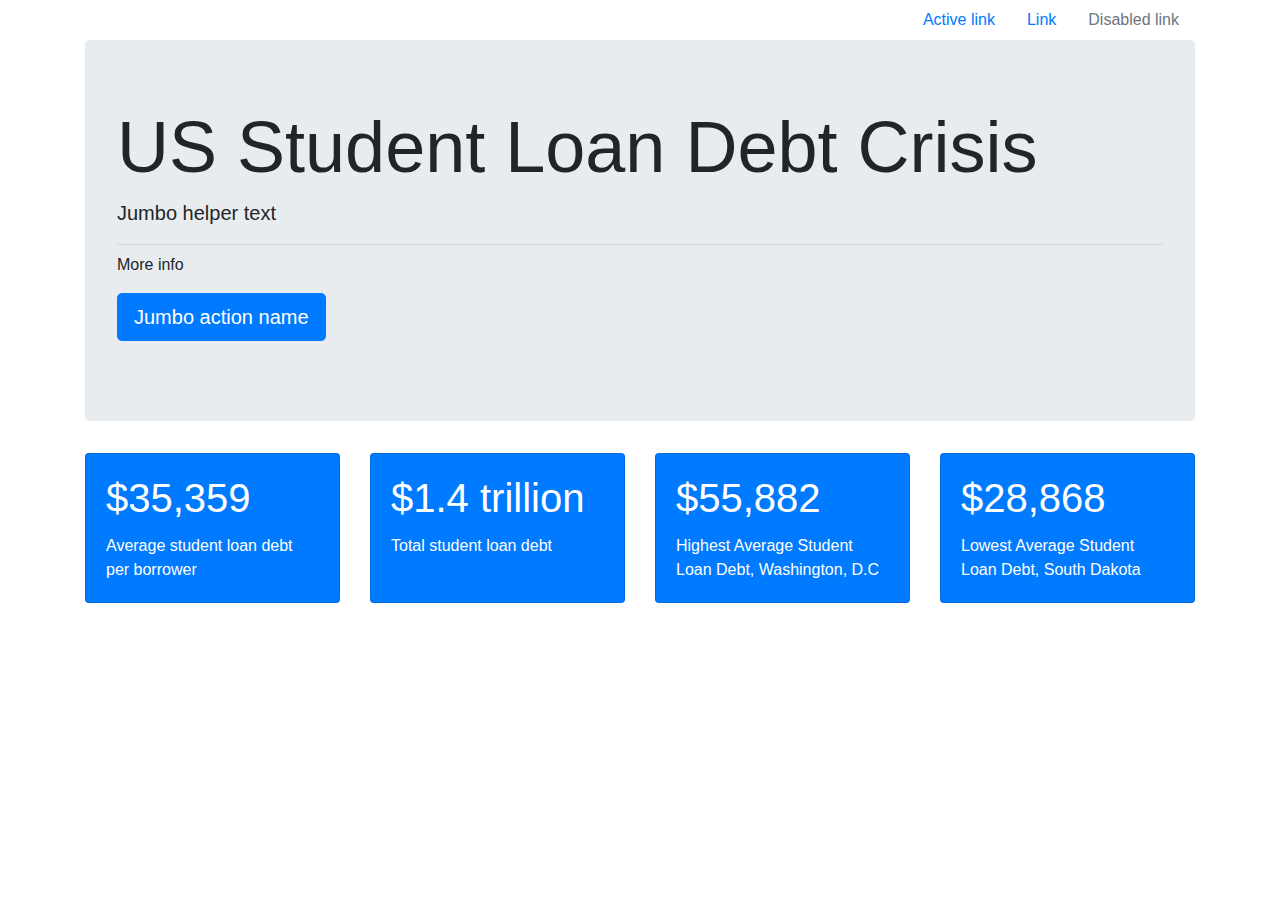
==== Ibrahim/index.html @ 0d7d0ebe "Update Charts" ====
<!doctype html>
<html lang="en">
  <head>
    <title>Student Loan Dashboard</title>
    <!-- Required meta tags -->
    <meta charset="utf-8">
    <meta name="viewport" content="width=device-width, initial-scale=1, shrink-to-fit=no">

    <!-- Bootstrap CSS -->
    <link rel="stylesheet" href="https://stackpath.bootstrapcdn.com/bootstrap/4.3.1/css/bootstrap.min.css" integrity="sha384-ggOyR0iXCbMQv3Xipma34MD+dH/1fQ784/j6cY/iJTQUOhcWr7x9JvoRxT2MZw1T" crossorigin="anonymous">
    
    <!-- d3 JavaScript -->
    <script src="https://d3js.org/d3.v4.min.js"></script>
    
    <!-- Plotly script -->
    <script src="https://cdn.plot.ly/plotly-latest.min.js"></script>
  </head>
  <body>
    <div class="container">
      
    
      <nav class="nav justify-content-end">
        <a class="nav-link active" href="#">Active link</a>
        <a class="nav-link" href="#">Link</a>
        <a class="nav-link disabled" href="#">Disabled link</a>
      </nav>
      <div class="jumbotron">
          <h1 class="display-3">US Student Loan Debt Crisis</h1>
          <p class="lead">Jumbo helper text</p>
          <hr class="my-2">
          <p>More info</p>
          <p class="lead">
              <a class="btn btn-primary btn-lg" href="Jumbo action link" role="button">Jumbo action name</a>
          </p>
      </div>
      <div class="row">
        <div class="col-sm-12">
          <div class="card-deck">


            <div class="card text-white bg-primary mb-3" style="max-width: 18rem; max-height: 10rem">
              <!-- <div class="card-header">Header</div> -->
              <div class="card-body">
                <h1 class="card-title">$35,359</h1>
                <p class="card-text">Average student loan debt per borrower</p>
              </div>
            </div>

            <div class="card text-white bg-primary mb-3" style="max-width: 18rem; max-height: 10rem">
              <!-- <div class="card-header">Header</div> -->
              <div class="card-body">
                <h1 class="card-title">$1.4 trillion</h1>
                <p class="card-text">Total student loan debt</p>
              </div>
            </div>

            <div class="card text-white bg-primary mb-3" style="max-width: 18rem; max-height: 10rem">
              <!-- <div class="card-header">Header</div> -->
              <div class="card-body">
                <h1 class="card-title">$55,882</h1>
                <p class="card-text">Highest Average Student Loan Debt, Washington, D.C</p>
              </div>
            </div>

            <div class="card text-white bg-primary mb-3" style="max-width: 18rem; max-height: 10rem">
              <!-- <div class="card-header">Header</div> -->
              <div class="card-body">
                <h1 class="card-title">$28,868</h1>
                <p class="card-text">Lowest Average Student Loan Debt, South Dakota</p>
              </div>
            </div>

          </div>
          
        </div>

          
        </div>
      
      </div>
      <div class="row">
        <div class="col-sm-12">
              <div id="plot1"></div> 
        </div>

      </div>

      <div class="row">
        <div class="col-sm-6">
          <div id="plot2"></div> 
        </div>

        <div class="col-sm-6">
          <div id="table"></div> 
        </div>
      </div>
    </div>

    <script src="js/plots.js"></script>
    <!-- Optional JavaScript -->
    <!-- jQuery first, then Popper.js, then Bootstrap JS -->
    <script src="https://code.jquery.com/jquery-3.3.1.slim.min.js" integrity="sha384-q8i/X+965DzO0rT7abK41JStQIAqVgRVzpbzo5smXKp4YfRvH+8abtTE1Pi6jizo" crossorigin="anonymous"></script>
    <script src="https://cdnjs.cloudflare.com/ajax/libs/popper.js/1.14.7/umd/popper.min.js" integrity="sha384-UO2eT0CpHqdSJQ6hJty5KVphtPhzWj9WO1clHTMGa3JDZwrnQq4sF86dIHNDz0W1" crossorigin="anonymous"></script>
    <script src="https://stackpath.bootstrapcdn.com/bootstrap/4.3.1/js/bootstrap.min.js" integrity="sha384-JjSmVgyd0p3pXB1rRibZUAYoIIy6OrQ6VrjIEaFf/nJGzIxFDsf4x0xIM+B07jRM" crossorigin="anonymous"></script>
  </body>
</html>
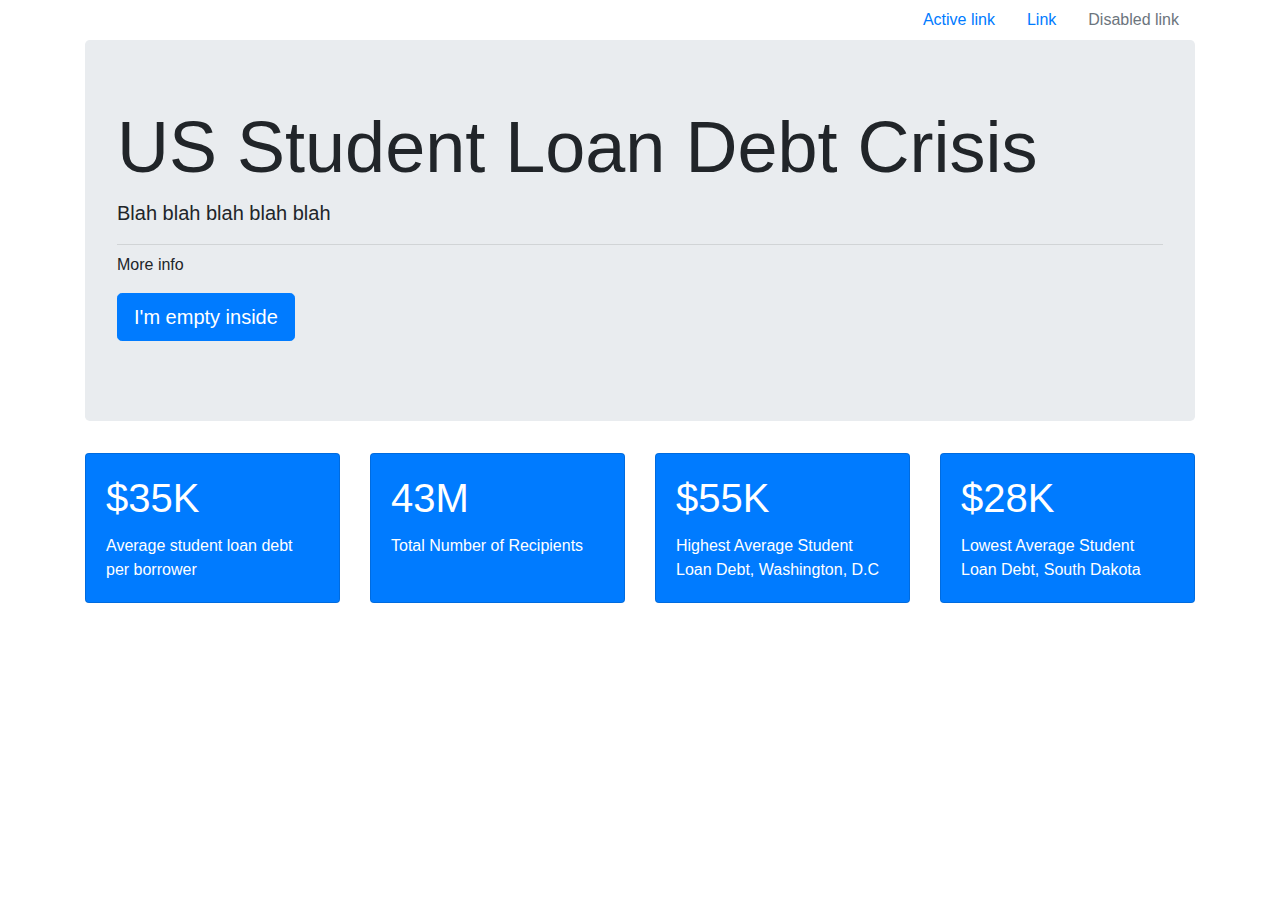
==== commit 874d2312: "Updates" ====
--- a/Ibrahim/index.html
+++ b/Ibrahim/index.html
@@ -26,57 +26,63 @@
       </nav>
       <div class="jumbotron">
           <h1 class="display-3">US Student Loan Debt Crisis</h1>
-          <p class="lead">Jumbo helper text</p>
+          <p class="lead">Blah blah blah blah blah</p>
           <hr class="my-2">
           <p>More info</p>
           <p class="lead">
-              <a class="btn btn-primary btn-lg" href="Jumbo action link" role="button">Jumbo action name</a>
+              <a class="btn btn-primary btn-lg" href="Jumbo action link" role="button">I'm empty inside</a>
           </p>
       </div>
+
       <div class="row">
         <div class="col-sm-12">
           <div class="card-deck">
 
 
-            <div class="card text-white bg-primary mb-3" style="max-width: 18rem; max-height: 10rem">
+            <div class="card text-white bg-primary mb-3" style="max-width: 18rem; max-height: 12rem">
               <!-- <div class="card-header">Header</div> -->
               <div class="card-body">
-                <h1 class="card-title">$35,359</h1>
+                <h1 class="card-title">$35K</h1>
                 <p class="card-text">Average student loan debt per borrower</p>
               </div>
             </div>
 
-            <div class="card text-white bg-primary mb-3" style="max-width: 18rem; max-height: 10rem">
+            <!-- <div class="card text-white bg-primary mb-3" style="max-width: 18rem; max-height: 12rem"> -->
+              <!-- <div class="card-header">Header</div> -->
+              <!-- <div class="card-body"> -->
+                <!-- <h1 class="card-title">$1.4 trillion</h1> -->
+                <!-- <p class="card-text">Total student loan debt</p> -->
+              <!-- </div> -->
+            <!-- </div> -->
+
+            <div class="card text-white bg-primary mb-3" style="max-width: 18rem; max-height: 12rem">
               <!-- <div class="card-header">Header</div> -->
               <div class="card-body">
-                <h1 class="card-title">$1.4 trillion</h1>
-                <p class="card-text">Total student loan debt</p>
+                <h1 class="card-title">43M</h1>
+                <p class="card-text">Total Number of Recipients</p>
               </div>
             </div>
 
-            <div class="card text-white bg-primary mb-3" style="max-width: 18rem; max-height: 10rem">
+            <div class="card text-white bg-primary mb-3" style="max-width: 18rem; max-height: 12rem">
               <!-- <div class="card-header">Header</div> -->
               <div class="card-body">
-                <h1 class="card-title">$55,882</h1>
+                <h1 class="card-title">$55K</h1>
                 <p class="card-text">Highest Average Student Loan Debt, Washington, D.C</p>
               </div>
             </div>
 
-            <div class="card text-white bg-primary mb-3" style="max-width: 18rem; max-height: 10rem">
+            <div class="card text-white bg-primary mb-3" style="max-width: 18rem; max-height: 12rem">
               <!-- <div class="card-header">Header</div> -->
               <div class="card-body">
-                <h1 class="card-title">$28,868</h1>
+                <h1 class="card-title">$28K</h1>
                 <p class="card-text">Lowest Average Student Loan Debt, South Dakota</p>
               </div>
             </div>
 
           </div>
           
+        </div> 
         </div>
-
-          
-        </div>
-      
       </div>
       <div class="row">
         <div class="col-sm-12">
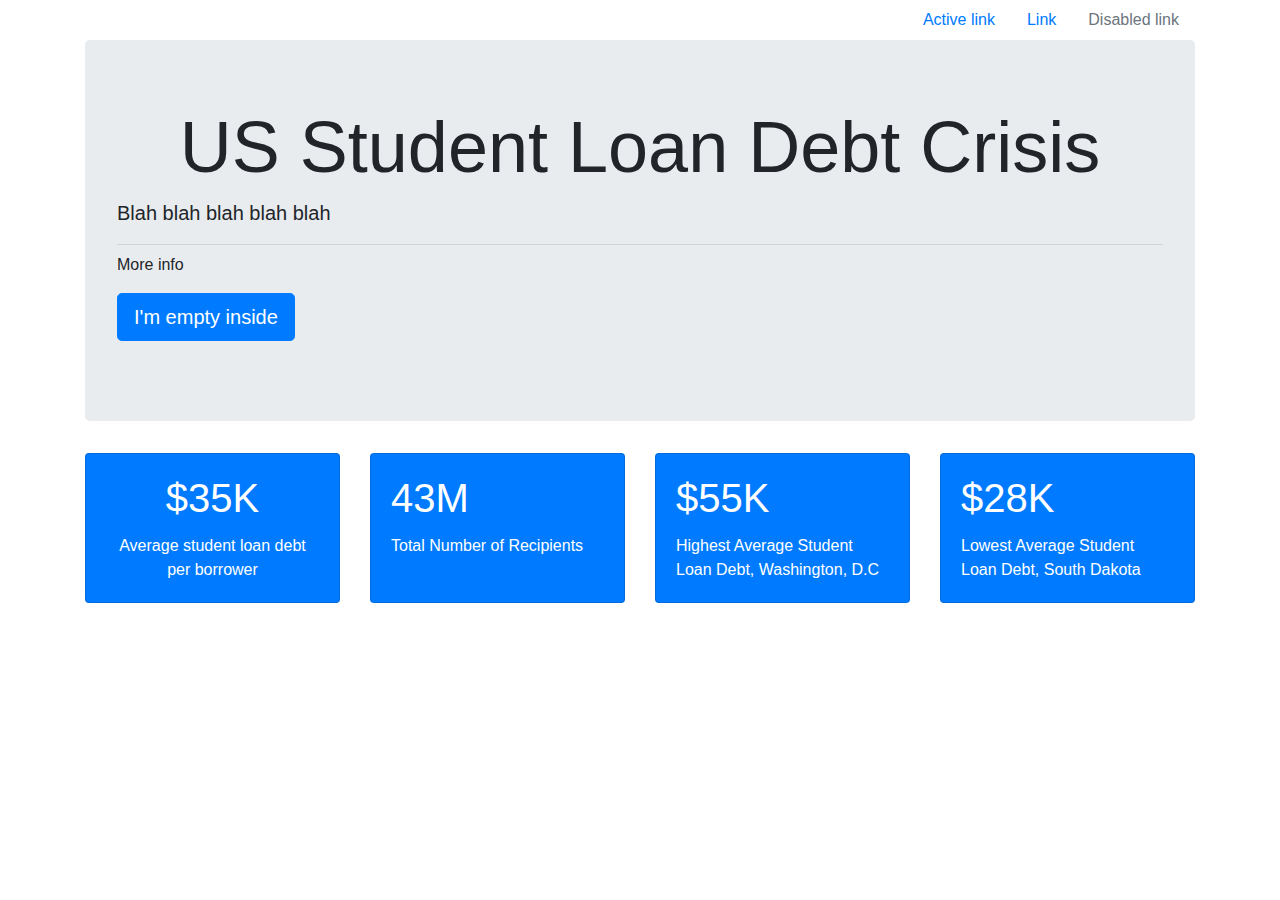
==== commit 21cbb633: "Chart Updates" ====
--- a/Ibrahim/index.html
+++ b/Ibrahim/index.html
@@ -25,7 +25,7 @@
         <a class="nav-link disabled" href="#">Disabled link</a>
       </nav>
       <div class="jumbotron">
-          <h1 class="display-3">US Student Loan Debt Crisis</h1>
+          <h1 class="display-3 text-center">US Student Loan Debt Crisis</h1>
           <p class="lead">Blah blah blah blah blah</p>
           <hr class="my-2">
           <p>More info</p>
@@ -42,8 +42,8 @@
             <div class="card text-white bg-primary mb-3" style="max-width: 18rem; max-height: 12rem">
               <!-- <div class="card-header">Header</div> -->
               <div class="card-body">
-                <h1 class="card-title">$35K</h1>
-                <p class="card-text">Average student loan debt per borrower</p>
+                <h1 class="card-title text-center">$35K</h1>
+                <p class="card-text text-center">Average student loan debt per borrower</p>
               </div>
             </div>
 
@@ -100,6 +100,31 @@
           <div id="table"></div> 
         </div>
       </div>
+
+      <div class="row">
+        <div class="col-sm-12">
+          <div id="plot3"></div> 
+        </div>
+      </div>
+
+      <div class="row">
+        <div class="col-sm-12">
+          <div id="plot4"></div> 
+        </div>
+      </div>
+      <div class="row">
+        <div class="col-sm-12">
+          <div id="plot5"></div> 
+        </div>
+      </div>
+
+      
+
+
+
+
+
+
     </div>
 
     <script src="js/plots.js"></script>
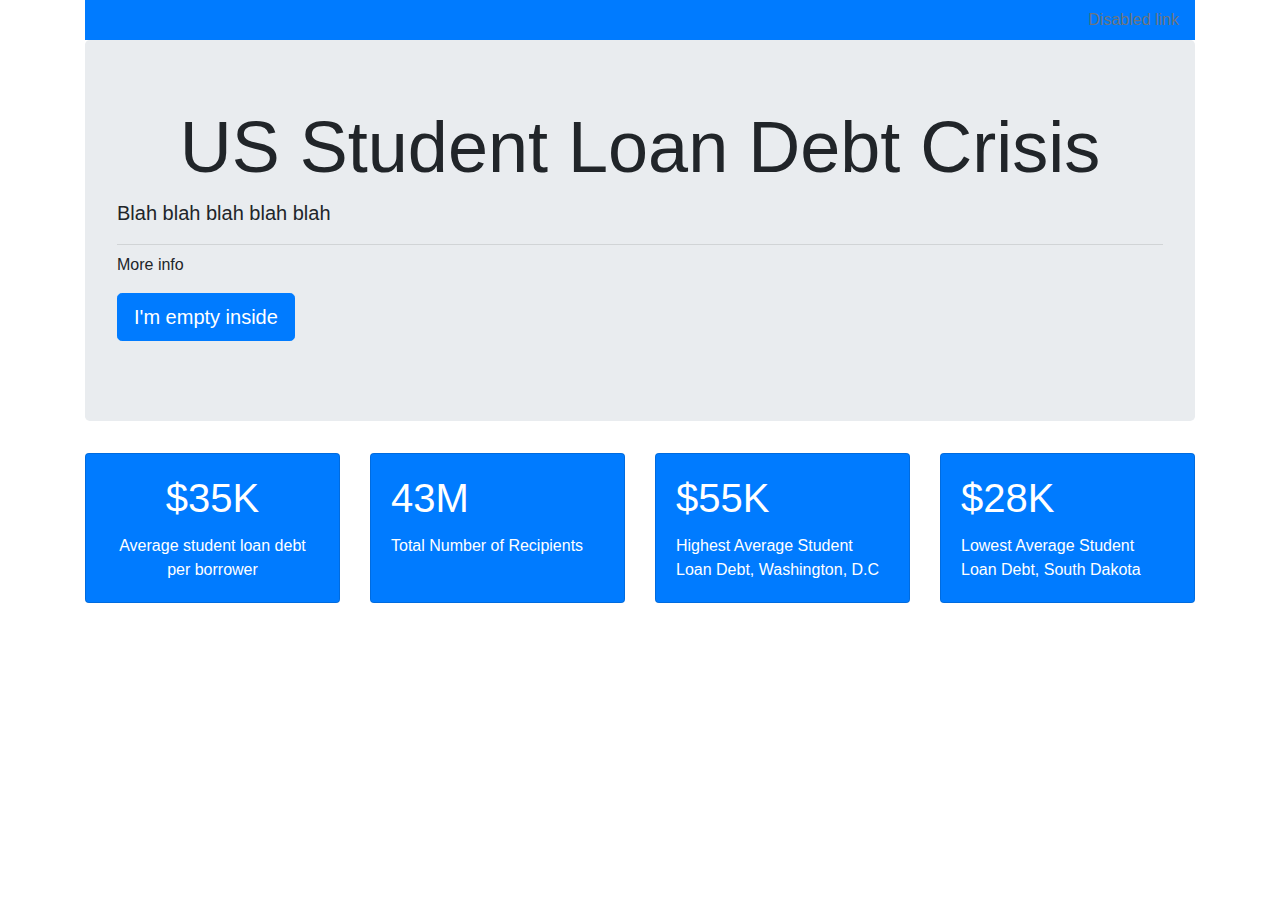
==== commit edebeb04: "Update index.html" ====
--- a/Ibrahim/index.html
+++ b/Ibrahim/index.html
@@ -19,7 +19,7 @@
     <div class="container">
       
     
-      <nav class="nav justify-content-end">
+      <nav class="nav justify-content-end navbar-dark bg-primary">
         <a class="nav-link active" href="#">Active link</a>
         <a class="nav-link" href="#">Link</a>
         <a class="nav-link disabled" href="#">Disabled link</a>
@@ -117,6 +117,11 @@
           <div id="plot5"></div> 
         </div>
       </div>
+      <div class="row">
+        <div class="col-sm-12">
+          <div id="plot6"></div> 
+        </div>
+      </div>
 
       
 
